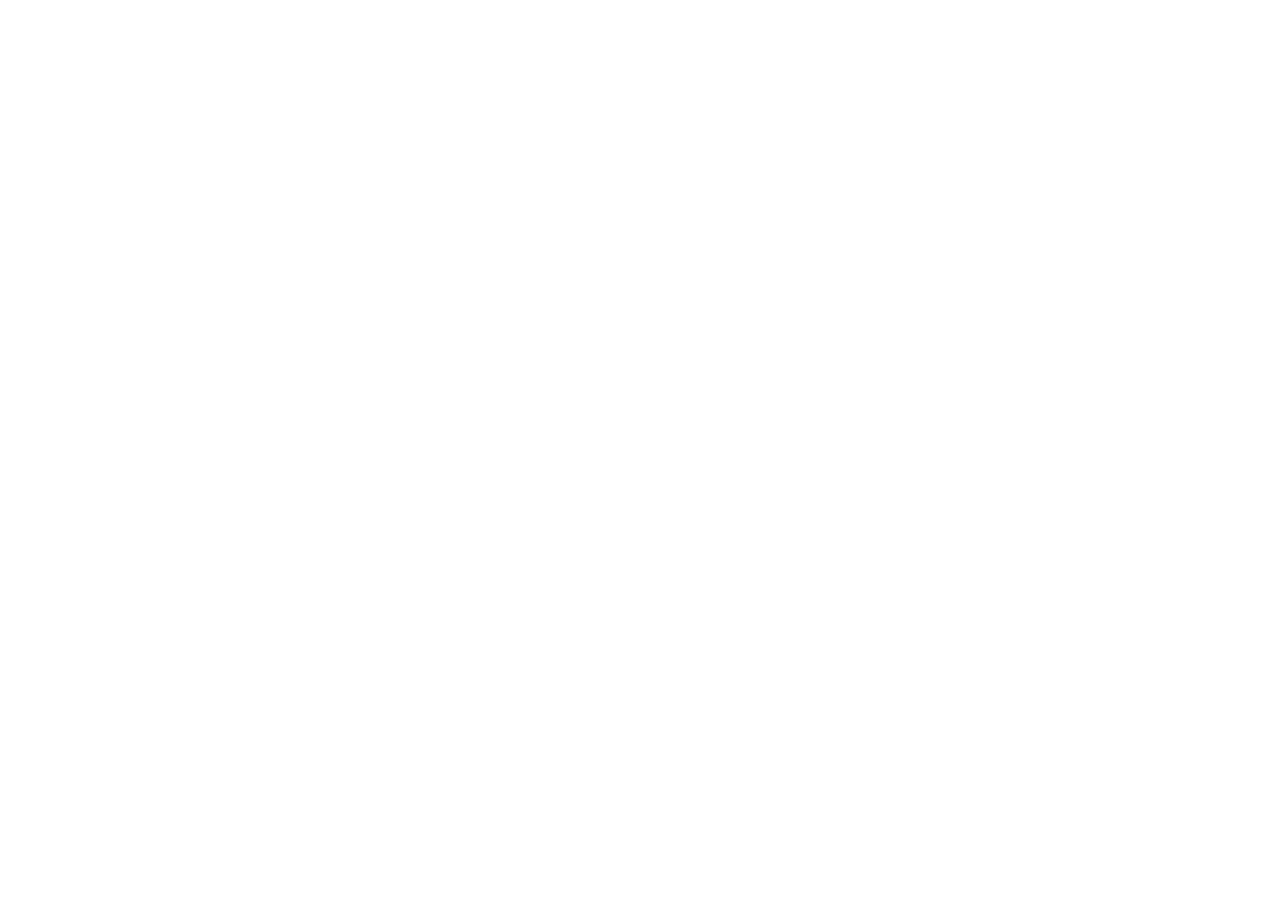
==== index.html @ 571ce90b "first" ====
<!DOCTYPE html>
<html lang="en">
<head>
    <meta charset="UTF-8">
    <meta name="viewport" content="width=device-width, initial-scale=1.0">
    <meta http-equiv="X-UA-Compatible" content="ie=edge">
    <title>Document</title>
</head>
<body>
    
</body>
</html>
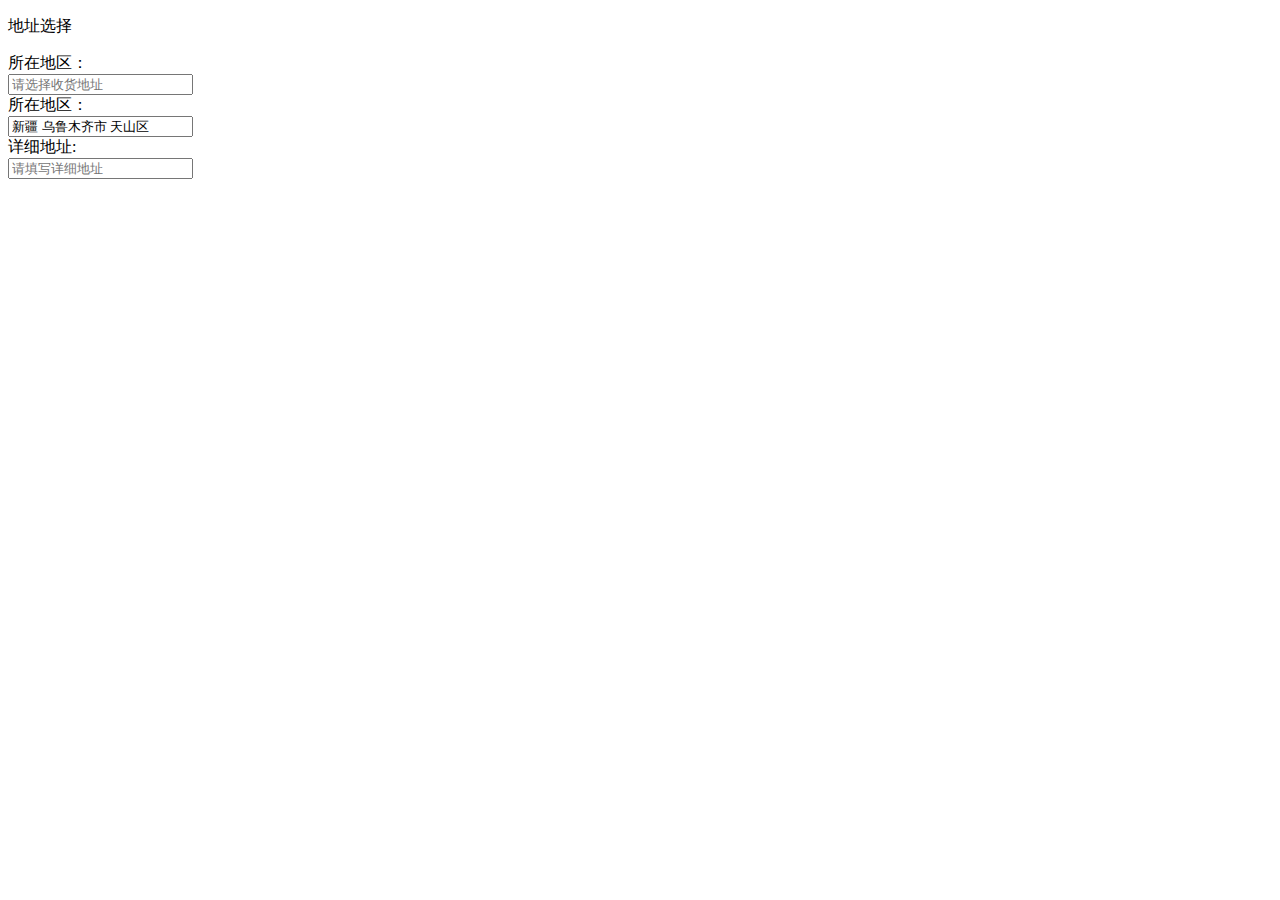
==== commit 4126d68d: "main" ====
--- a/index.html
+++ b/index.html
@@ -1,12 +1,92 @@
-<!DOCTYPE html>
-<html lang="en">
+﻿<!DOCTYPE html>
+<html>
 <head>
-    <meta charset="UTF-8">
-    <meta name="viewport" content="width=device-width, initial-scale=1.0">
-    <meta http-equiv="X-UA-Compatible" content="ie=edge">
-    <title>Document</title>
+<meta charset="UTF-8">
+<title>手机端收货地址选择</title>
+<meta content="width=device-width,initial-scale=1.0,maximum-scale=1.0,user-scalable=0" name="viewport">
+<meta content="yes" name="apple-mobile-web-app-capable">
+<meta content="black" name="apple-mobile-web-app-status-bar-style">
+<meta content="telephone=no" name="format-detection">
+<link rel="stylesheet" href="css/style.css?rev=@@hash">
+<link rel="stylesheet" href="css/demo.css">
+<script src="js/ydui.flexible.js"></script>
 </head>
 <body>
-    
+<div class="header">
+	<p class="address-s"><span class="pic"></span>地址选择</p>
+</div>
+<section class="g-flexview">
+    <section class="g-scrollview">
+        <div class="m-cell">
+            <div class="cell-item">
+                <div class="cell-left">所在地区：</div>
+                <div class="cell-right cell-arrow">
+                    <input type="text" class="cell-input" readonly id="J_Address" placeholder="请选择收货地址">
+                </div>
+            </div>
+        </div>
+        <div class="m-cell">
+            <div class="cell-item">
+                <div class="cell-left">所在地区：</div>
+                <div class="cell-right cell-arrow">
+                    <input type="text" class="cell-input" readonly id="J_Address2" value="新疆 乌鲁木齐市 天山区" placeholder="请选择收货地址">
+                </div>
+            </div>
+		</div>
+        <div class="m-cell">
+            <div class="cell-item">
+                <div class="cell-left">详细地址:</div>
+                <div class="cell-right">
+                    <input type="text" class="detail" placeholder="请填写详细地址">
+                </div>
+            </div>
+		</div>
+    </section>
+</section>
+<script type="text/javascript" src="js/jquery.min.js"></script>
+<script type="text/javascript" src="js/ydui.citys.js"></script>
+<script type="text/javascript" src="js/ydui.js"></script>
+<script type="text/javascript">
+/**
+ * 默认调用
+ */
+!function () {
+	var $target = $('#J_Address');
+
+	$target.citySelect();
+
+	$target.on('click', function (event) {
+		event.stopPropagation();
+		$target.citySelect('open');
+	});
+
+	$target.on('done.ydui.cityselect', function (ret) {
+		$(this).val(ret.provance + ' ' + ret.city + ' ' + ret.area);
+	});
+}();
+/**
+ * 设置默认值
+ */
+!function () {
+	var $target = $('#J_Address2');
+
+	$target.citySelect({
+		provance: '新疆',
+		city: '乌鲁木齐市',
+		area: '天山区'
+	});
+
+	$target.on('click', function (event) {
+		event.stopPropagation();
+		$target.citySelect('open');
+	});
+
+	$target.on('done.ydui.cityselect', function (ret) {
+		$(this).val(ret.provance + ' ' + ret.city + ' ' + ret.area);
+	});
+}();
+</script>
+</div>
 </body>
-</html>+</html>
+
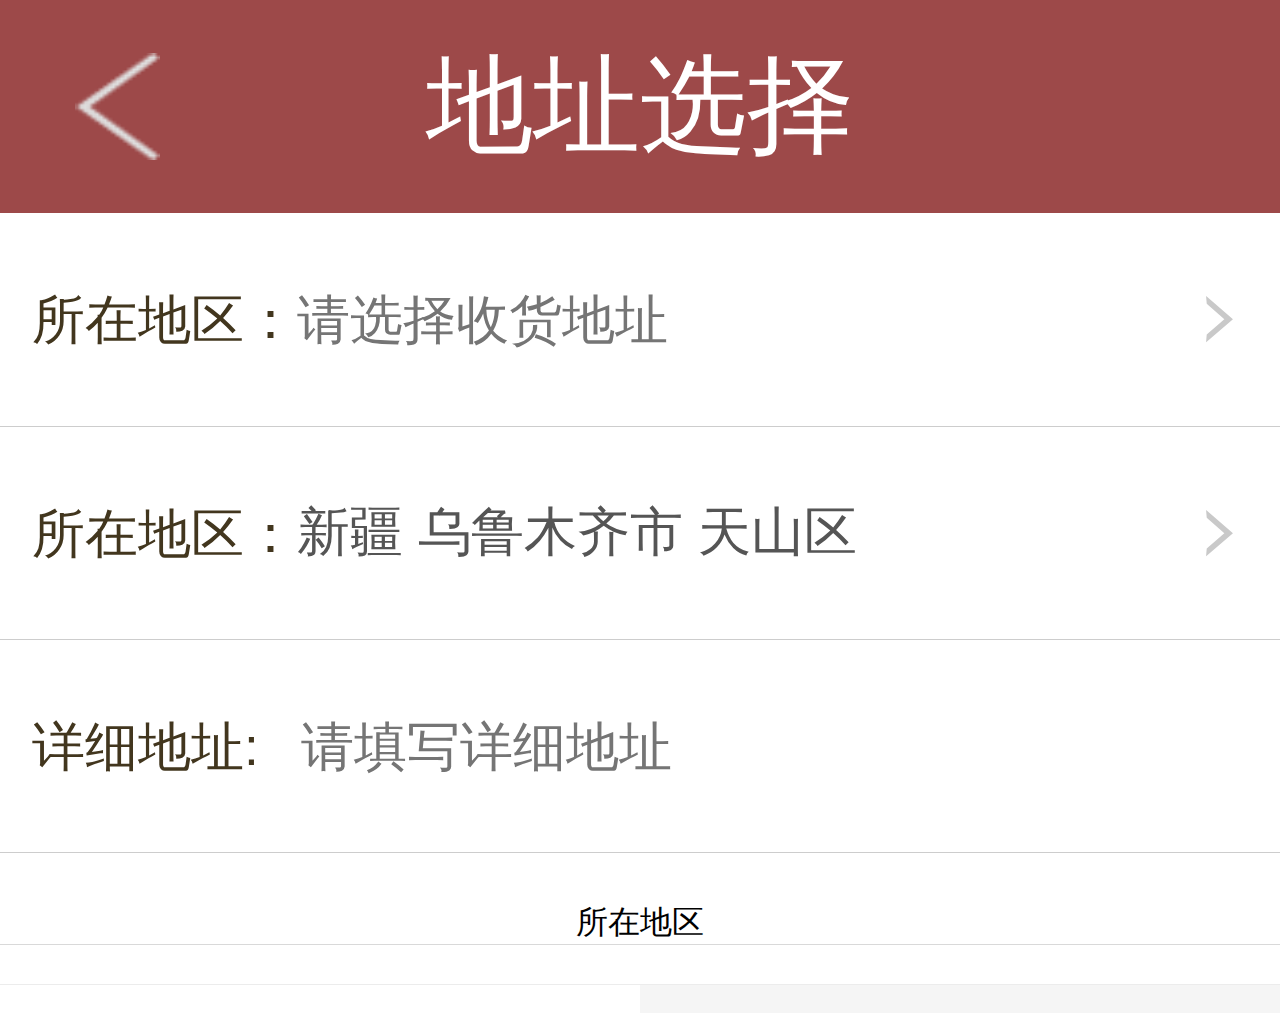
==== commit 1cb1ba79: "take-m" ====
--- a/index.html
+++ b/index.html
@@ -46,6 +46,7 @@
 <script type="text/javascript" src="js/jquery.min.js"></script>
 <script type="text/javascript" src="js/ydui.citys.js"></script>
 <script type="text/javascript" src="js/ydui.js"></script>
+<script src="./js/common.js"></script>
 <script type="text/javascript">
 /**
  * 默认调用
--- a/css/style.css
+++ b/css/style.css
@@ -0,0 +1,75 @@
+/*!
+ * YDUI v1.0.0 (http://www.ydui.com)
+ * Copyright 2011-2017 ydcss, Inc.
+ * Licensed under MIT (https://github.com/ydcss/ydui/blob/master/LICENSE)
+ */
+
+@font-face { font-family: 'YDUI-INLAY'; src: url([data-uri]) format('truetype'); }
+*, *:before, *:after { box-sizing: border-box; outline: none; }
+html, body { height: 100%; }
+body { background-color: #F5F5F5; font-size: 12px; -webkit-font-smoothing: antialiased; font-family: arial, sans-serif; }
+body, h1, h2, h3, h4, h5, h6, hr, p, blockquote, dl, dt, dd, ul, ol, li, pre, form, fieldset, legend, button, input, textarea, th, td, iframe { margin: 0; padding: 0; }
+img, article, aside, details, figcaption, figure, footer, header, menu, nav, section, summary, time, mark, audio, video { display: block; margin: 0; padding: 0; }
+h1, h2, h3, h4, h5, h6 { font-size: 100%; }
+fieldset, img { border: 0; }
+address, caption, cite, dfn, em, th, var, i, em { font-style: normal; font-weight: normal; }
+ol, ul { list-style: none; }
+a { text-decoration: none; color: inherit; }
+a:hover { text-decoration: none; }
+a, label, button, input, select { -webkit-tap-highlight-color: rgba(0, 0, 0, 0); }
+input, select, button { font: 100% tahoma, \5b8b\4f53, arial; vertical-align: baseline; border-radius: 0; background-color: transparent; -webkit-appearance: none; -moz-appearance: none; }
+button::-moz-focus-inner, input[type="reset"]::-moz-focus-inner, input[type="button"]::-moz-focus-inner, input[type="submit"]::-moz-focus-inner, input[type="file"] > input[type="button"]::-moz-focus-inner {
+ border: none;
+}
+input[type=checkbox], input[type=radio] { vertical-align: middle; }
+input::-webkit-outer-spin-button, input::-webkit-inner-spin-button {
+ -webkit-appearance: none !important;
+ -moz-appearance: none !important;
+ margin: 0;
+}
+input:-webkit-autofill {
+ -webkit-box-shadow: 0 0 0 1000px white inset;
+}
+textarea { outline: none; border-radius: 0; -webkit-appearance: none; -moz-appearance: none; overflow: auto; resize: none; font: 100% tahoma, \5b8b\4f53, arial; }
+table { border-collapse: collapse; border-spacing: 0; }
+.g-view { margin: 0 auto; max-width: 750px; min-width: 320px; }
+.g-view:before { content: ''; display: block; width: 100%; height: 0.9rem; }
+.g-view:after { content: ''; display: block; width: 100%; height: 1.5rem; }
+.g-flexview { height: 100%; display: -webkit-box; display: -webkit-flex; display: -ms-flexbox; display: flex; -webkit-box-orient: vertical; -webkit-box-direction: normal; -webkit-flex-direction: column; -ms-flex-direction: column; flex-direction: column; margin: 0 auto;}
+.g-scrollview { width: 100%; height: 100%; -webkit-box-flex: 1; -webkit-flex: 1; -ms-flex: 1; flex: 1; overflow-y: auto; overflow-x: hidden; -webkit-overflow-scrolling: touch; position: relative; margin-bottom: -1px; }
+.g-scrollview:after { content: ''; display: block; width: 100%; height: 0.5rem; }
+.ios .g-scrollview { margin-top: 1px; }
+.hairline .g-scrollview { margin-top: 0.5px; }
+.g-fix-ios-overflow-scrolling-bug { -webkit-overflow-scrolling: auto; }
+.mask-black-dialog { background-color: rgba(0, 0, 0, 0.4); position: fixed; z-index: 1500; bottom: 0; right: 0; left: 0; top: 0; display: -webkit-box; display: -webkit-flex; display: -ms-flexbox; display: flex; -webkit-box-pack: center; -webkit-justify-content: center; -ms-flex-pack: center; justify-content: center; -webkit-box-align: center; -webkit-align-items: center; -ms-flex-align: center; align-items: center; }
+.mask-black { background-color: rgba(0, 0, 0, 0.4); position: fixed; z-index: 500; bottom: 0; right: 0; left: 0; top: 0; display: -webkit-box; display: -webkit-flex; display: -ms-flexbox; display: flex; -webkit-box-pack: center; -webkit-justify-content: center; -ms-flex-pack: center; justify-content: center; -webkit-box-align: center; -webkit-align-items: center; -ms-flex-align: center; align-items: center; }
+.mask-white-dialog { background-color: rgba(0, 0, 0, 0); position: fixed; z-index: 1500; bottom: 0; right: 0; left: 0; top: 0; display: -webkit-box; display: -webkit-flex; display: -ms-flexbox; display: flex; -webkit-box-pack: center; -webkit-justify-content: center; -ms-flex-pack: center; justify-content: center; -webkit-box-align: center; -webkit-align-items: center; -ms-flex-align: center; align-items: center; }
+.mask-white { background-color: rgba(0, 0, 0, 0); position: fixed; z-index: 500; bottom: 0; right: 0; left: 0; top: 0; display: -webkit-box; display: -webkit-flex; display: -ms-flexbox; display: flex; -webkit-box-pack: center; -webkit-justify-content: center; -ms-flex-pack: center; justify-content: center; -webkit-box-align: center; -webkit-align-items: center; -ms-flex-align: center; align-items: center; }
+.m-cityselect { position: fixed; bottom: 0; left: 0; width: 100%; height: 75%; z-index: 1000; background-color: #fff; -webkit-transform: translate(0, 100%); transform: translate(0, 100%); -webkit-transition: -webkit-transform .3s; transition: -webkit-transform .3s; transition: transform .3s; transition: transform .3s, -webkit-transform .3s; }
+.m-cityselect.brouce-in { -webkit-transform: translate(0, 0); transform: translate(0, 0); }
+.cityselect-header { position: absolute; top: 0; left: 0; width: 100%; z-index: 1; }
+.cityselect-header:after { content: ''; position: absolute; z-index: 0; bottom: 0; left: 0; width: 100%; height: 1px; border-bottom: 1px solid #D9D9D9; -webkit-transform: scaleY(0.5); transform: scaleY(0.5); -webkit-transform-origin: 0 100%; transform-origin: 0 100%; }
+.cityselect-title { width: 100%; font-size: .3rem; text-align: center; height: 45px; line-height: 45px; position: relative; }
+.cityselect-title:after { content: ''; position: absolute; z-index: 0; bottom: 0; left: 0; width: 100%; height: 1px; border-bottom: 1px solid #B2B2B2; -webkit-transform: scaleY(0.5); transform: scaleY(0.5); -webkit-transform-origin: 0 100%; transform-origin: 0 100%; }
+.cityselect-nav { width: 100%; padding-left: .2rem; overflow: hidden; display: -webkit-box; display: -webkit-flex; display: -ms-flexbox; display: flex; }
+.cityselect-nav > a { font-size: .26rem; color: #222; display: block; height: 40px; line-height: 46px; padding: 0 .2rem; position: relative; margin-right: .15rem; white-space: nowrap; overflow: hidden; text-overflow: ellipsis; max-width: 40%; }
+.cityselect-nav > a.crt { color: #F23030; }
+.cityselect-nav > a.crt:after { content: ''; width: 100%; height: 2px; background-color: #F23030; position: absolute; bottom: 0; left: 0; z-index: 2; }
+.cityselect-content { height: 100%; padding-top: 85px; width: 100%; display: -webkit-box; display: -webkit-flex; display: -ms-flexbox; display: flex; }
+.cityselect-content.cityselect-move-animate { -webkit-transition: -webkit-transform .3s; transition: -webkit-transform .3s; transition: transform .3s; transition: transform .3s, -webkit-transform .3s; }
+.cityselect-content.cityselect-next { -webkit-transform: translate(-50%, 0); transform: translate(-50%, 0); }
+.cityselect-content.cityselect-prev { -webkit-transform: translate(0, 0); transform: translate(0, 0); }
+.cityselect-content > .cityselect-item { display: block; height: inherit; width: 50%; /* for old android */
+-webkit-box-flex: 0; -webkit-flex: 0 0 50%; -ms-flex: 0 0 50%; flex: 0 0 50%; overflow-y: auto; -webkit-overflow-scrolling: touch; background-color: #FFF; }
+.cityselect-content > .cityselect-item::-webkit-scrollbar {
+ width: 0;
+}
+.cityselect-content > .cityselect-item:nth-child(2n) { background-color: #F5F5F5; }
+.cityselect-item-box { width: 100%; height: inherit; display: block; padding: 0 .4rem; }
+.cityselect-item-box > a { color: #333; font-size: .26rem; height: 40px; line-height: 40px; overflow: hidden; display: -webkit-box; display: -webkit-flex; display: -ms-flexbox; display: flex; -webkit-box-align: center; -webkit-align-items: center; -ms-flex-align: center; align-items: center; width: 100%; position: relative; z-index: 1; }
+.cityselect-item-box > a:before { content: ''; position: absolute; z-index: 0; bottom: 0; left: 0; width: 100%; height: 1px; border-bottom: 1px solid #D9D9D9; -webkit-transform: scaleY(0.5); transform: scaleY(0.5); -webkit-transform-origin: 0 100%; transform-origin: 0 100%; }
+.cityselect-item-box > a:active { background: none;/* for firefox */
+}
+.cityselect-item-box > a span { -webkit-box-flex: 1; -webkit-flex: 1; -ms-flex: 1; flex: 1; display: block; }
+.cityselect-item-box > a.crt { color: #F23030; }
+.cityselect-item-box > a.crt:after { display: block; content: '\E600'; font-family: 'YDUI-INLAY'; }
--- a/css/demo.css
+++ b/css/demo.css
@@ -0,0 +1,517 @@
+body {
+    /* max-width: 720px; */
+    margin: 0 auto;
+}
+.header {
+    width: 100%;
+    height: 2rem;
+    background: #9d4949;
+    line-height: 2rem;
+}
+.header .address-s {
+    width: 80%;
+    margin: 0 auto;
+    font-size: 1rem;
+    font-family: "微软雅黑";
+    color: #fff;
+    position: relative;
+    text-align: center;
+}
+.header .address-s .pic {
+    display: block;
+    width: 0.8rem;
+    height: 1rem;
+    position: absolute;
+    top: 0.5rem;
+    left: -0.5rem;
+    background: url(../images/jt.png) no-repeat;
+    background-size: 100% 100%;
+} 
+/* .address-s:after {
+    content: "";
+    position: absolute;
+    top: 0;
+    left: 0.7rem;
+    margin-right: 0.3rem;
+    display: block;
+    font-family: 'YDUI-INLAY';
+    font-size: 0.34rem;
+    color: #C9C9C9;
+    content: '\e608';
+} */
+.g-flexview {
+    background: #fff;
+}
+
+.demo-pagetitle {
+    font-size: .68rem;
+    color: #FF5E53;
+    text-align: center;
+    padding: .6rem 0 .4rem;
+}
+
+.demo-detail-title {
+    color: #888;
+    font-size: .28rem;
+    margin-bottom: .5rem;
+    font-weight: normal;
+    line-height: 0.42rem;
+    text-align: center;
+}
+
+.demo-loading {
+    margin-bottom: 20px;
+}
+
+.demo-loading li a {
+    -webkit-box-align: center;
+    -webkit-align-items: center;
+    -ms-flex-align: center;
+    align-items: center;
+    -webkit-box-pack: center;
+    -webkit-justify-content: center;
+    -ms-flex-pack: center;
+    justify-content: center;
+    display: -webkit-box;
+    display: -webkit-flex;
+    display: -ms-flexbox;
+    display: flex;
+    overflow: hidden;
+    width: 100%;
+    height: 100%;
+}
+
+.demo-loading li img {
+    width: .6rem;
+    height: .6rem;
+    display: inline-block;
+}
+
+.demo-tip {
+    color: #B1B1B1;
+    font-size: .24rem;
+    padding: .2rem .24rem .4rem;
+    line-height: 18px;
+    font-family: \5fae\8f6f\96c5\9ed1;
+    position: relative;
+}
+
+.demo-tip:after {
+    content: '';
+    position: absolute;
+    bottom: .2rem;
+    left: 0;
+    width: 100%;
+    border-bottom: 1px dashed #B2B2B2;
+    -webkit-transform: scaleY(0.5);
+    transform: scaleY(0.5);
+    -webkit-transform-origin: 0 100%;
+    transform-origin: 0 100%;
+}
+
+.demo-tip i {
+    margin-right: 3px;
+}
+
+.demo-tip a {
+    color: #5AA700;
+}
+
+.demo-upload {
+    overflow: hidden;
+}
+
+.demo-upload li {
+    width: 1rem;
+    height: 1rem;
+    float: left;
+    margin-right: 0.2rem;
+}
+
+.demo-upload li:last-child {
+    margin-right: 0;
+}
+
+.demo-upload-big {
+    width: 2rem;
+    height: 2rem;
+    margin-top: 0.4rem;
+}
+
+.demo-upload-rectangle {
+    width: 4rem;
+    height: 2rem;
+    margin-top: 0.4rem;
+}
+
+.demo-components {
+    background-color: #FFF;
+    padding: 10px;
+    margin-bottom: 10px;
+}
+
+.demo-upload {
+    overflow: hidden;
+}
+
+.demo-upload li {
+    float: left;
+}
+
+.demo-upload li img {
+    width: 1rem;
+    height: 1rem;
+    margin-right: .2rem;
+}
+
+.demo-pitch {
+    margin-top: .5rem;
+}
+
+.demo-small-pitch {
+    margin-top: .35rem;
+}
+
+.demo-progressbar {
+    display: -webkit-box;
+    display: -webkit-flex;
+    display: -ms-flexbox;
+    display: flex;
+    -webkit-justify-content: space-around;
+    -ms-flex-pack: distribute;
+    justify-content: space-around;
+    -webkit-box-align: center;
+    -webkit-align-items: center;
+    -ms-flex-align: center;
+    align-items: center;
+    padding: 0 .24rem;
+}
+
+.demo-spinner {
+    background-color: #FFF;
+    padding: .24rem;
+    font-size: 0;
+}
+
+.demo-spinner-title {
+    font-size: .26rem;
+    color: #888;
+    display: block;
+    margin-bottom: .1rem;
+}
+
+.demo-badege {
+    padding: 0 .24rem .5rem .24rem;
+    background-color: #FFF;
+}
+
+.demo-badege .demo-badege-title {
+    font-size: .26rem;
+    padding-top: .5rem;
+    padding-bottom: .15rem;
+    color: #777;
+    position: relative;
+}
+
+.demo-badege .demo-badege-title:after {
+    content: '';
+    position: absolute;
+    z-index: 2;
+    bottom: 0;
+    left: 0;
+    width: 100%;
+    height: 1px;
+    background-color: #D9D9D9;
+    border-bottom: 1px solid #D9D9D9;
+    -webkit-transform: scaleY(0.5);
+    transform: scaleY(0.5);
+    -webkit-transform-origin: 0 100%;
+    transform-origin: 0 100%;
+}
+
+.demo-badege .badge {
+    margin-right: .1rem;
+}
+
+.demo-icons [class^="icon-"]:before,
+.demo-icons [class*=" icon-"]:before {
+    font-size: .6rem;
+    color: #FF685D;
+}
+
+.demo-progress-line {
+    height: .15rem;
+    width: 100%;
+}
+
+.demo-progress-cricle {
+    width: 2rem;
+    height: 2rem;
+}
+
+.nav-center .nav-title {
+    font-family: \5fae\8f6f\96c5\9ed1;
+}
+
+@font-face {
+    font-family: 'demo-icons';
+    src: url('http://at.alicdn.com/t/font_1474965703_1820433.ttf') format('truetype');
+}
+
+[class^="demo-icons-"]:before,
+[class*=" demo-icons-"]:before {
+    font-family: 'demo-icons';
+    font-size: .5rem;
+}
+
+.demo-icons-weixin:before {
+    content: '\e60b';
+}
+
+.demo-icons-me:before {
+    content: '\e610';
+}
+
+.demo-icons-contact:before {
+    content: '\e60c';
+}
+
+.demo-icons-discover:before {
+    content: '\e611';
+}
+
+.demo-icons-phone:before {
+    content: '\e60e';
+}
+
+.demo-icons-tel:before {
+    content: '\e616';
+}
+
+.demo-icons-like:before {
+    content: '\e60d';
+}
+
+.demo-icons-order:before {
+    content: '\e60f';
+}
+
+.demo-icons-button:before {
+    content: '\e602';
+    color: #FF685E;
+}
+
+.demo-icons-sendcode:before {
+    content: '\e60a';
+    color: #8B78E2;
+}
+
+.demo-icons-dialog:before {
+    content: '\e603';
+    color: #3CC51E;
+}
+
+.demo-icons-keyboard:before {
+    content: '\e613';
+    color: #FC746C;
+}
+
+.demo-icons-cell:before {
+    content: '\e600';
+    color: #FC746C;
+}
+
+.demo-icons-tabs:before {
+    content: '\e607';
+    color: #FF8D20;
+}
+
+.demo-icons-list:before {
+    content: '\e605';
+    color: #FF8D20;
+}
+
+.demo-icons-actionsheet:before {
+    content: '\e601';
+    color: #3CCD1C;
+}
+
+.demo-icons-progressbar:before {
+    content: '\e612';
+    color: #FF8D20;
+}
+
+.demo-icons-icons:before {
+    content: '\e604';
+    color: #8B78E2;
+}
+
+.demo-icons-tabbar:before {
+    content: '\e606';
+    color: #3CC51E;
+}
+
+.demo-icons-badge:before {
+    content: '\e608';
+    color: #EF4F4F;
+}
+
+.demo-icons-grids:before {
+    content: '\e609';
+    color: #8B78E2;
+}
+
+.demo-icons-slider:before {
+    content: '\e614';
+    color: #8B78E2;
+}
+
+.demo-icons-spinner:before {
+    content: '\e615';
+    color: #FF8D20;
+}
+
+.demo-icons-cityselect:before {
+    content: '\e617';
+    color: #FF685E;
+}
+
+@font-face {
+    font-family: 'demo-category-icons';
+    src: url('http://at.alicdn.com/t/font_1477296366_4593668.ttf') format('truetype');
+}
+
+[class^="demo-icons-category"]:before,
+[class*=" demo-icons-category"]:before {
+    font-family: 'demo-category-icons';
+    font-size: .48rem;
+    color: #5B5D5C;
+}
+
+.demo-icons-category1:before {
+    content: '\E604';
+}
+
+.demo-icons-category2:before {
+    content: '\E602';
+}
+
+.demo-icons-category3:before {
+    content: '\E605';
+}
+
+.demo-icons-category4:before {
+    content: '\E603';
+}
+
+.demo-icons-category5:before {
+    content: '\E607';
+}
+
+.demo-icons-category6:before {
+    content: '\E600';
+}
+
+.demo-icons-category7:before {
+    content: '\E606';
+}
+
+.demo-icons-category8:before {
+    content: '\E601';
+}
+.m-cell {
+    width: 100%;
+    height: 2rem;
+    line-height: 2rem;
+    border-bottom: 1px solid #cdcdcd;
+}
+.cell-item {
+    display: -webkit-box;
+    display: -webkit-flex;
+    display: -ms-flexbox;
+    display: flex;
+    position: relative;
+    padding-left: 0.3rem;
+    overflow: hidden;
+}
+
+.cell-left {
+    color: #42361E;
+    font-size: 0.5rem;
+    white-space: nowrap;
+    display: -webkit-box;
+    display: -webkit-flex;
+    display: -ms-flexbox;
+    display: flex;
+    -webkit-box-align: center;
+    -webkit-align-items: center;
+    -ms-flex-align: center;
+    align-items: center;
+}
+
+.cell-right {
+    -webkit-box-flex: 1;
+    -webkit-flex: 1;
+    -ms-flex: 1;
+    flex: 1;
+    width: 100%;
+    /* min-height: 1rem; */
+    color: #525252;
+    text-align: right;
+    font-size: 0.6rem;
+    padding-right: 0.4rem;
+    display: -webkit-box;
+    display: -webkit-flex;
+    display: -ms-flexbox;
+    display: flex;
+    -webkit-box-align: center;
+    -webkit-align-items: center;
+    -ms-flex-align: center;
+    align-items: center;
+    -webkit-box-pack: end;
+    -webkit-justify-content: flex-end;
+    -ms-flex-pack: end;
+    justify-content: flex-end;
+}
+
+.cell-input {
+    -webkit-box-flex: 1;
+    -webkit-flex: 1;
+    -ms-flex: 1;
+    flex: 1;
+    height: 1rem;
+    border: none;
+    font-size: 0.5rem;
+    background: transparent;
+    color: #555;
+    display: -webkit-box;
+    display: -webkit-flex;
+    display: -ms-flexbox;
+    display: flex;
+    -webkit-box-pack: start;
+    -webkit-justify-content: flex-start;
+    -ms-flex-pack: start;
+    justify-content: flex-start;
+    text-align: left;
+}
+.cell-arrow:after {
+    margin-left: .05rem;
+    margin-right: -0.08rem;
+    display: block;
+    font-family: 'YDUI-INLAY';
+    font-size: 0.5rem;
+    color: #C9C9C9;
+    content: '\e608';
+}
+.detail {
+    -webkit-box-flex: 1;
+    -webkit-flex: 1;
+    -ms-flex: 1;
+    flex: 1;
+    height: 1rem;
+    border: none;
+    font-size: 0.5rem;
+    background: transparent;
+    color: #42361E;
+    padding-left: 0.4rem;
+}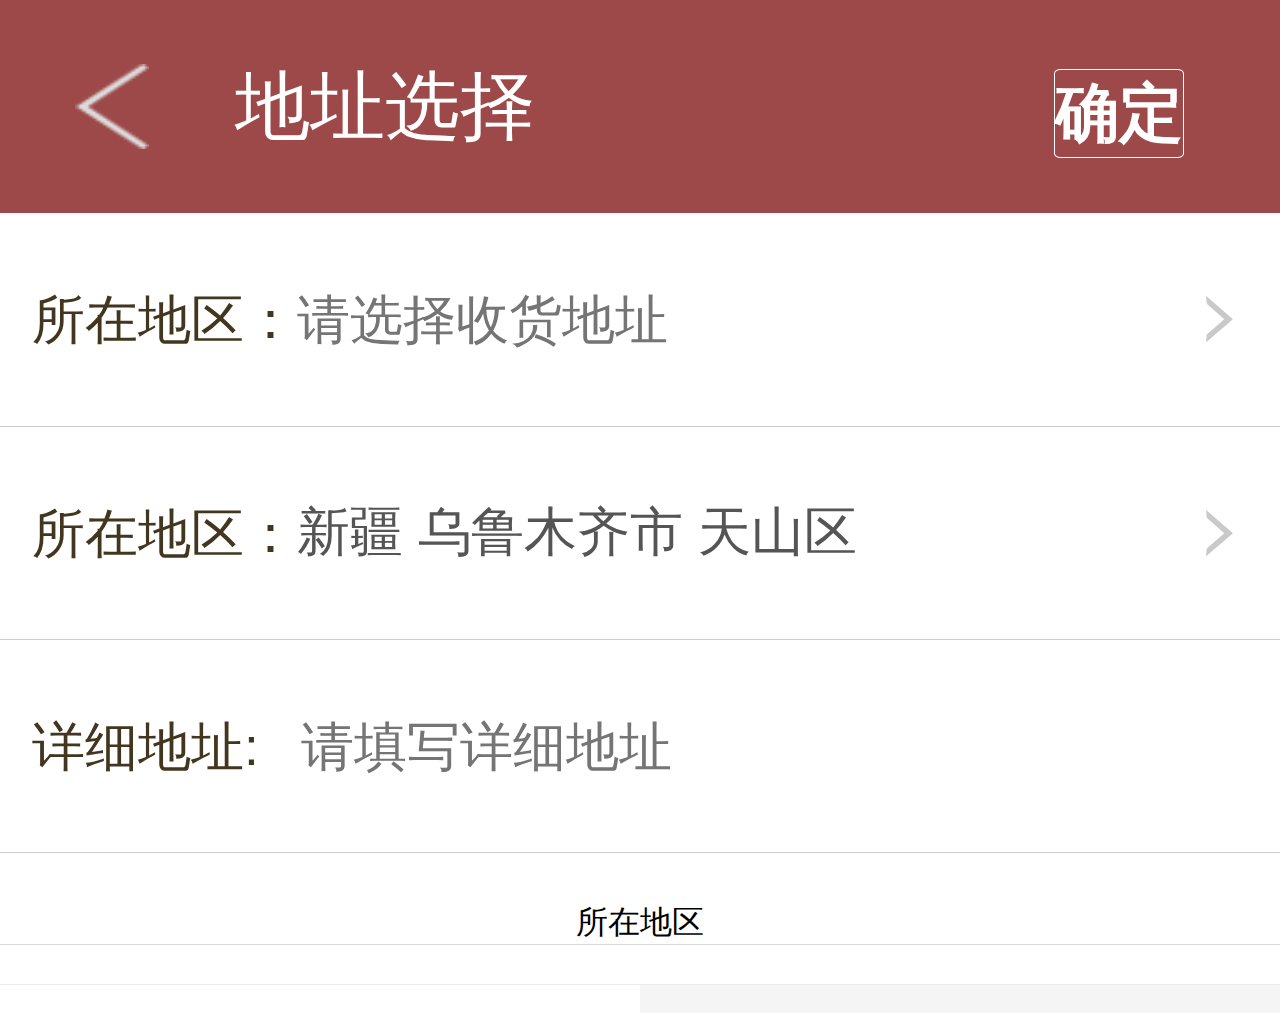
==== commit d6fddec4: "main" ====
--- a/index.html
+++ b/index.html
@@ -14,6 +14,7 @@
 <body>
 <div class="header">
 	<p class="address-s"><span class="pic"></span>地址选择</p>
+	<input class="btn-b" type="button" value="确定">
 </div>
 <section class="g-flexview">
     <section class="g-scrollview">
--- a/css/demo.css
+++ b/css/demo.css
@@ -11,34 +11,36 @@
 .header .address-s {
     width: 80%;
     margin: 0 auto;
-    font-size: 1rem;
+    font-size: 0.7rem;
     font-family: "微软雅黑";
     color: #fff;
     position: relative;
-    text-align: center;
+    padding-left: 1rem;
 }
 .header .address-s .pic {
     display: block;
-    width: 0.8rem;
-    height: 1rem;
+    width: 0.7rem;
+    height: 0.8rem;
     position: absolute;
-    top: 0.5rem;
+    top: 0.6rem;
     left: -0.5rem;
     background: url(../images/jt.png) no-repeat;
     background-size: 100% 100%;
 } 
-/* .address-s:after {
-    content: "";
+.header .btn-b {
     position: absolute;
-    top: 0;
-    left: 0.7rem;
-    margin-right: 0.3rem;
-    display: block;
-    font-family: 'YDUI-INLAY';
-    font-size: 0.34rem;
-    color: #C9C9C9;
-    content: '\e608';
-} */
+    top: 0.65rem;
+    right: 0.9rem;
+    color: #fff;
+    background: #9d4949;
+    font-size: 0.6rem;
+    font-weight: 700;
+    outline: none;
+    border: 1px solid #fff;
+    border-radius: 5%;
+    cursor: pointer;
+    margin: 0 auto;
+}
 .g-flexview {
     background: #fff;
 }
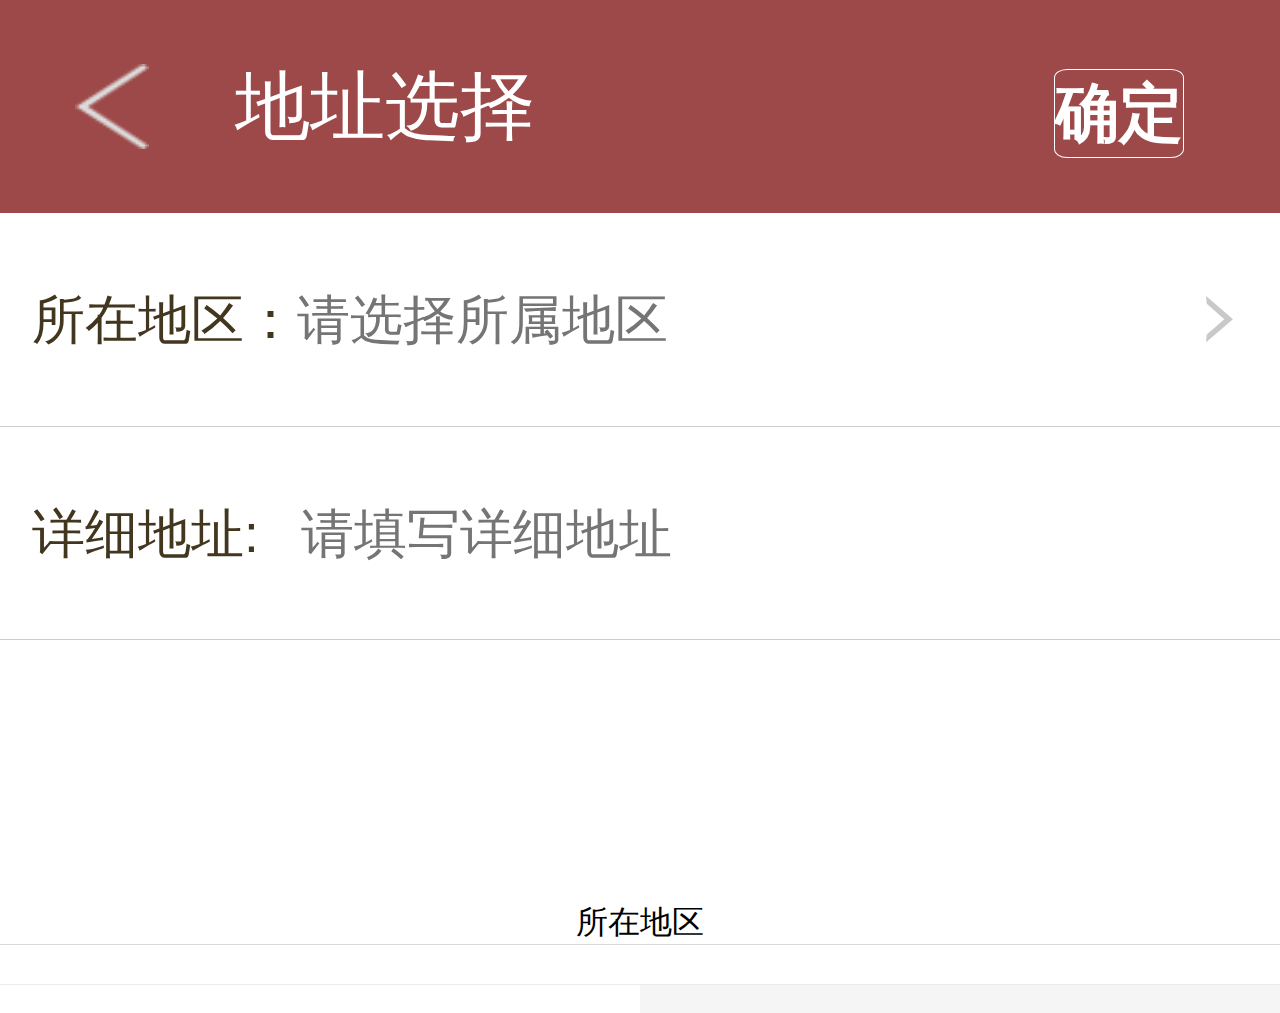
==== commit fe7ae2c3: "add" ====
--- a/index.html
+++ b/index.html
@@ -2,7 +2,8 @@
 <html>
 <head>
 <meta charset="UTF-8">
-<title>手机端收货地址选择</title>
+<link href="favicon1.ico" type="image/x-icon" rel="shortcut icon" />
+<title>map</title>
 <meta content="width=device-width,initial-scale=1.0,maximum-scale=1.0,user-scalable=0" name="viewport">
 <meta content="yes" name="apple-mobile-web-app-capable">
 <meta content="black" name="apple-mobile-web-app-status-bar-style">
@@ -13,8 +14,9 @@
 </head>
 <body>
 <div class="header">
-	<p class="address-s"><span class="pic"></span>地址选择</p>
-	<input class="btn-b" type="button" value="确定">
+	<p class="address-s"><a href="address1.html"><span class="pic"></span></a>地址选择</p>
+	<!-- <input id="btn-d" class="btn-b" type="button" onclick="javascrtpt:window.location.href='menu.html'" value="确定"> -->
+	<input id="btn-d" class="btn-b" type="button"value="确定">
 </div>
 <section class="g-flexview">
     <section class="g-scrollview">
@@ -22,46 +24,40 @@
             <div class="cell-item">
                 <div class="cell-left">所在地区：</div>
                 <div class="cell-right cell-arrow">
-                    <input type="text" class="cell-input" readonly id="J_Address" placeholder="请选择收货地址">
+                    <input type="text" class="cell-input" readonly id="J_Address" placeholder="请选择所属地区" name="city">
                 </div>
             </div>
         </div>
         <div class="m-cell">
             <div class="cell-item">
-                <div class="cell-left">所在地区：</div>
-                <div class="cell-right cell-arrow">
-                    <input type="text" class="cell-input" readonly id="J_Address2" value="新疆 乌鲁木齐市 天山区" placeholder="请选择收货地址">
+                <div class="cell-left">详细地址:</div>
+                <div class="cell-right">
+                    <input id="datail-a" type="text" placeholder="请填写详细地址" name="detail">
                 </div>
             </div>
-		</div>
-        <div class="m-cell">
-            <div class="cell-item">
-                <div class="cell-left">详细地址:</div>
-                <div class="cell-right">
-                    <input type="text" class="detail" placeholder="请填写详细地址">
-                </div>
-            </div>
-		</div>
+        </div>
+        <div class="show-t">
+            <p class="sel">亲,请选择您的所属地区</p>
+            <p class="detail-n">亲,请输入您的详细地址</p>
+        </div>
     </section>
 </section>
 <script type="text/javascript" src="js/jquery.min.js"></script>
 <script type="text/javascript" src="js/ydui.citys.js"></script>
 <script type="text/javascript" src="js/ydui.js"></script>
 <script src="./js/common.js"></script>
+<!-- <script src="./js/index.js"></script> -->
 <script type="text/javascript">
 /**
  * 默认调用
  */
 !function () {
 	var $target = $('#J_Address');
-
 	$target.citySelect();
-
 	$target.on('click', function (event) {
 		event.stopPropagation();
 		$target.citySelect('open');
 	});
-
 	$target.on('done.ydui.cityselect', function (ret) {
 		$(this).val(ret.provance + ' ' + ret.city + ' ' + ret.area);
 	});
@@ -70,22 +66,23 @@
  * 设置默认值
  */
 !function () {
-	var $target = $('#J_Address2');
-
-	$target.citySelect({
-		provance: '新疆',
-		city: '乌鲁木齐市',
-		area: '天山区'
-	});
-
-	$target.on('click', function (event) {
-		event.stopPropagation();
-		$target.citySelect('open');
-	});
-
-	$target.on('done.ydui.cityselect', function (ret) {
-		$(this).val(ret.provance + ' ' + ret.city + ' ' + ret.area);
-	});
+	$(document).ready(function(){
+        $("#btn-d").click(function(){
+            var addr = $("#J_Address").val();
+            var det = $("#datail-a").val();
+            if(addr == ""){
+                $(".sel").show();
+            }else{
+                $(".sel").remove();
+            }
+            if(det == ""){
+                $(".detail-n").show();
+            }else{
+                $(".detail-n").remove();
+                $(location).attr("href","menu.html");
+            }
+        });
+    });
 }();
 </script>
 </div>
--- a/css/demo.css
+++ b/css/demo.css
@@ -36,8 +36,9 @@
     font-size: 0.6rem;
     font-weight: 700;
     outline: none;
+    border: none;
     border: 1px solid #fff;
-    border-radius: 5%;
+    border-radius: 10%;
     cursor: pointer;
     margin: 0 auto;
 }
@@ -505,7 +506,7 @@
     color: #C9C9C9;
     content: '\e608';
 }
-.detail {
+#datail-a {
     -webkit-box-flex: 1;
     -webkit-flex: 1;
     -ms-flex: 1;
@@ -516,4 +517,21 @@
     background: transparent;
     color: #42361E;
     padding-left: 0.4rem;
+}
+.show-t {
+    width: 100%;
+    margin-top: 0.5rem;
+}
+.show-t .sel,
+.show-t .detail-n {
+    width: 90%;
+    margin: 0 auto;
+    text-align: center;
+    font-size: 0.8rem;
+    color: #fff;
+    background-color: #9d4949;
+    border: 1px solid #9d4949;
+    border-radius: 1rem;
+    margin-bottom: 0.5rem;
+    display: none;
 }